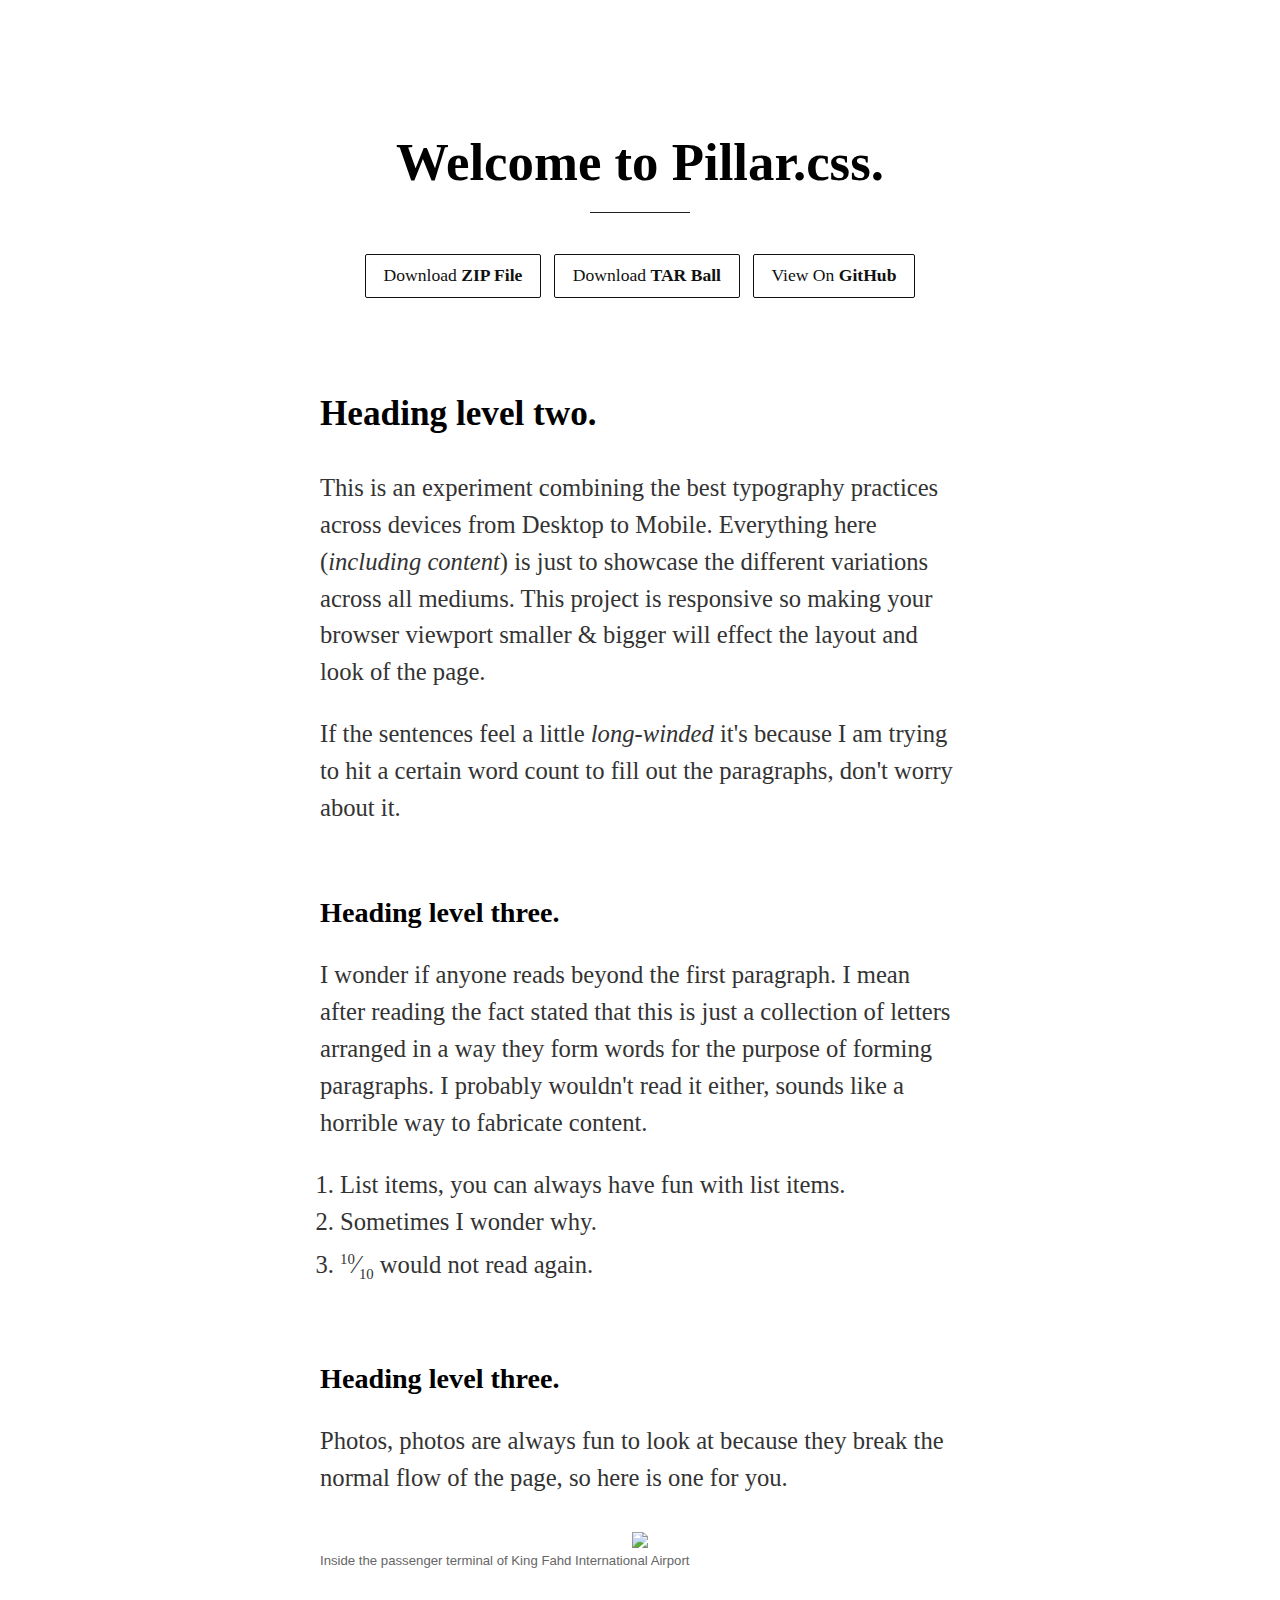
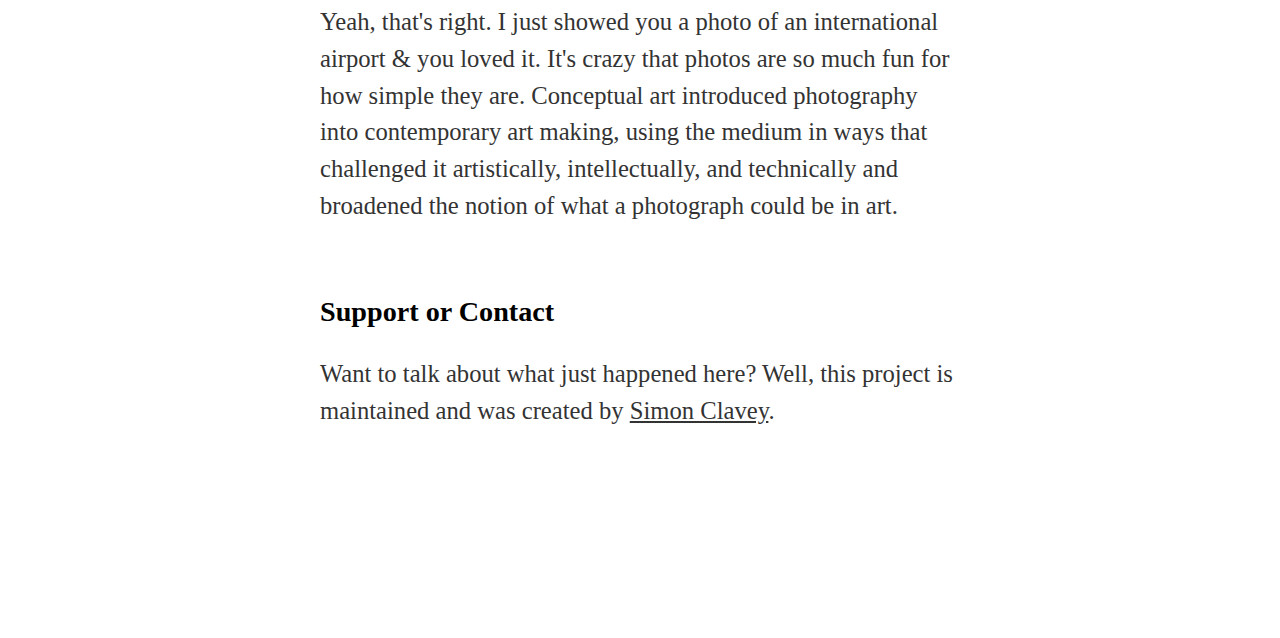
==== pillar.html @ 609325b6 "Changing formatting." ====
<!doctype html>
<html>
  <head>
    <meta charset="utf-8">
    <meta http-equiv="X-UA-Compatible" content="chrome=1">
    <title>Pillar.css by Simon Clavey</title>
    <meta name="viewport" content="width=device-width, initial-scale=1.0, user-scalable=0">

    <link rel="stylesheet" href="pillar.css">
    <!--[if lt IE 9]>
    <script src="//html5shiv.googlecode.com/svn/trunk/html5.js"></script>
    <![endif]-->

    <style type="text/css">
      .btns {
        text-align: center; }

      .button {
        display: inline-block;
        text-align: center;
        font-size: 1em;
        margin: .5em .25em;
        padding: .6em 1em;
        color: #111;
        border: 1px solid #111;
        border-radius: 2px;
        text-decoration: none; }

        .button:hover {
          text-decoration: none;
          border: 1px solid #FE7F48;
          color: #FE7F48; }
    </style>

  </head>
  <body>

    <div class="wrap">

      <aside>
        <h1>Welcome to Pillar.css.</h1>
        <div class="btns">
          <a class="button" href="https://github.com/simoncla/pillar.css/zipball/master">Download <strong>ZIP File</strong></a>
          <a class="button" href="https://github.com/simoncla/pillar.css/tarball/master">Download <strong>TAR Ball</strong></a>
          <a class="button" href="https://github.com/simoncla/pillar.css">View On <strong>GitHub</strong></a>
        </div>
      </aside>

      <section>
        <h2>Heading level two.</h2>

        <p>This is an experiment combining the best typography practices across devices from Desktop to Mobile. Everything here (<em>including content</em>) is just to showcase the different variations across all mediums. This project is responsive so making your browser viewport smaller &amp; bigger will effect the layout and look of the page. </p>

        <p>If the sentences feel a little <em>long-winded</em> it's because I am trying to hit a certain word count to fill out the paragraphs, don't worry about it.</p>

        <h3>Heading level three.</h3>

        <p>I wonder if anyone reads beyond the first paragraph. I mean after reading the fact stated that this is just a collection of letters arranged in a way they form words for the purpose of forming paragraphs. I probably wouldn't read it either, sounds like a horrible way to fabricate content. </p>
        <ol>
          <li>List items, you can always have fun with list items.</li>
          <li>Sometimes I wonder why.</li>
          <li><sup>10</sup>&frasl;<sub>10</sub> would not read again.</li>
        </ol>

        <h3>Heading level three.</h3>

        <p>Photos, photos are always fun to look at because they break the normal flow of the page, so here is one for you.</p>

        <figure>
          <img src="http://upload.wikimedia.org/wikipedia/commons/2/27/Dammam_Airport.jpg">
          <figcaption>Inside the passenger terminal of King Fahd International Airport</figcaption>
        </figure>

        <p>Yeah, that's right. I just showed you a photo of an international airport &amp; you loved it. It's crazy that photos are so much fun for how simple they are. Conceptual art introduced photography into contemporary art making, using the medium in ways that challenged it artistically, intellectually, and technically and broadened the notion of what a photograph could be in art. </p>

        <h3><a id="support-or-contact" class="anchor" href="#support-or-contact" aria-hidden="true"><span class="octicon octicon-link"></span></a>Support or Contact</h3>

        <p>Want to talk about what just happened here? Well, this project is maintained and was created by <a href="http://simonclavey.co.uk/about">Simon Clavey</a>.</p>
      </section>
    </div>

  </body>
</html>
---- pillar.css ----
html, body, div, article, aside, details, figcaption, figure, footer, header, hgroup, main, nav, section, summary {
	-webkit-box-sizing: border-box;
	-moz-box-sizing: border-box;
	box-sizing: border-box; }

body {
	padding-bottom: 10em;
	font-size: 1em; }

.wrap {
	width: 100%;
	margin: 0 auto;
	padding: 0 2.5%; }


h1, h2, h3 {
	font-family: serif;
	margin: 2.5em auto 1em;
	font-weight: 700;
	position: relative; }

	h1:after {
		content: '';
		width: 100px;
		height: 1px;
		position: absolute;
		bottom: -.4em;
		left: 0;
		right: 0;
		margin: 0 auto;
		background: #222; }

	h1 { font-size: 300%; text-align: center; }
	h2 { font-size: 200%; }
	h3 { font-size: 160%; }

p, a, b, u, i, li {
	font-family: serif;
	margin: 0 auto 1em;
	color: #333; }

sup, sub {
	font-size: .6em; }

ul, ol {
	margin: 0 auto 1.5em; }

	li > ul li, li > ul, li > ol li, li > ol, li {
		margin-bottom: 0;
		font-size: 0.9em;
		font-size: inherit; }

blockquote {
	margin: 0 auto 1.5em;
	border-left: 4px solid #666;
	padding: 0 20px; }

	blockquote p {
		font-family: sans-serif;
		color: #333; }

figure {
	margin: 2em auto 2em;
	text-align: center;
	max-width: 100%; }

	figure.full {
		max-width: 100%; }

	figure img {
		max-width: 100%; }

figcaption {
	max-width: 100%;
	margin: 0em auto 0;
	text-align: left;
	font-family: sans-serif;
	font-size: 0.75em;
	color: #666; }

@media only screen and (min-width: 100px) {
	body { font-size: 0.8em; }

	p, li {
		font-size: 120%;
		line-height: 1.4em;	}

	p, ul, ol, blockquote, h1, h2, h3, figcaption { max-width: 480px; }
}

@media only screen and (min-width: 479px) {
	body { font-size: 0.9em; }
}

@media only screen and (min-width: 767px) {
	body { font-size: 1em; }

	p, li {
		font-size: 120%;
		line-height: 1.5em;	}

	p, ul, ol, blockquote, h1, h2, h3, figcaption { max-width: 520px; }

}

@media only screen and (min-width: 1080px) {
	body { font-size: 1.1em; }

	p, li {
		font-size: 140%;	}

	p, ul, ol, blockquote, h1, h2, h3, figcaption { max-width: 640px; }
}
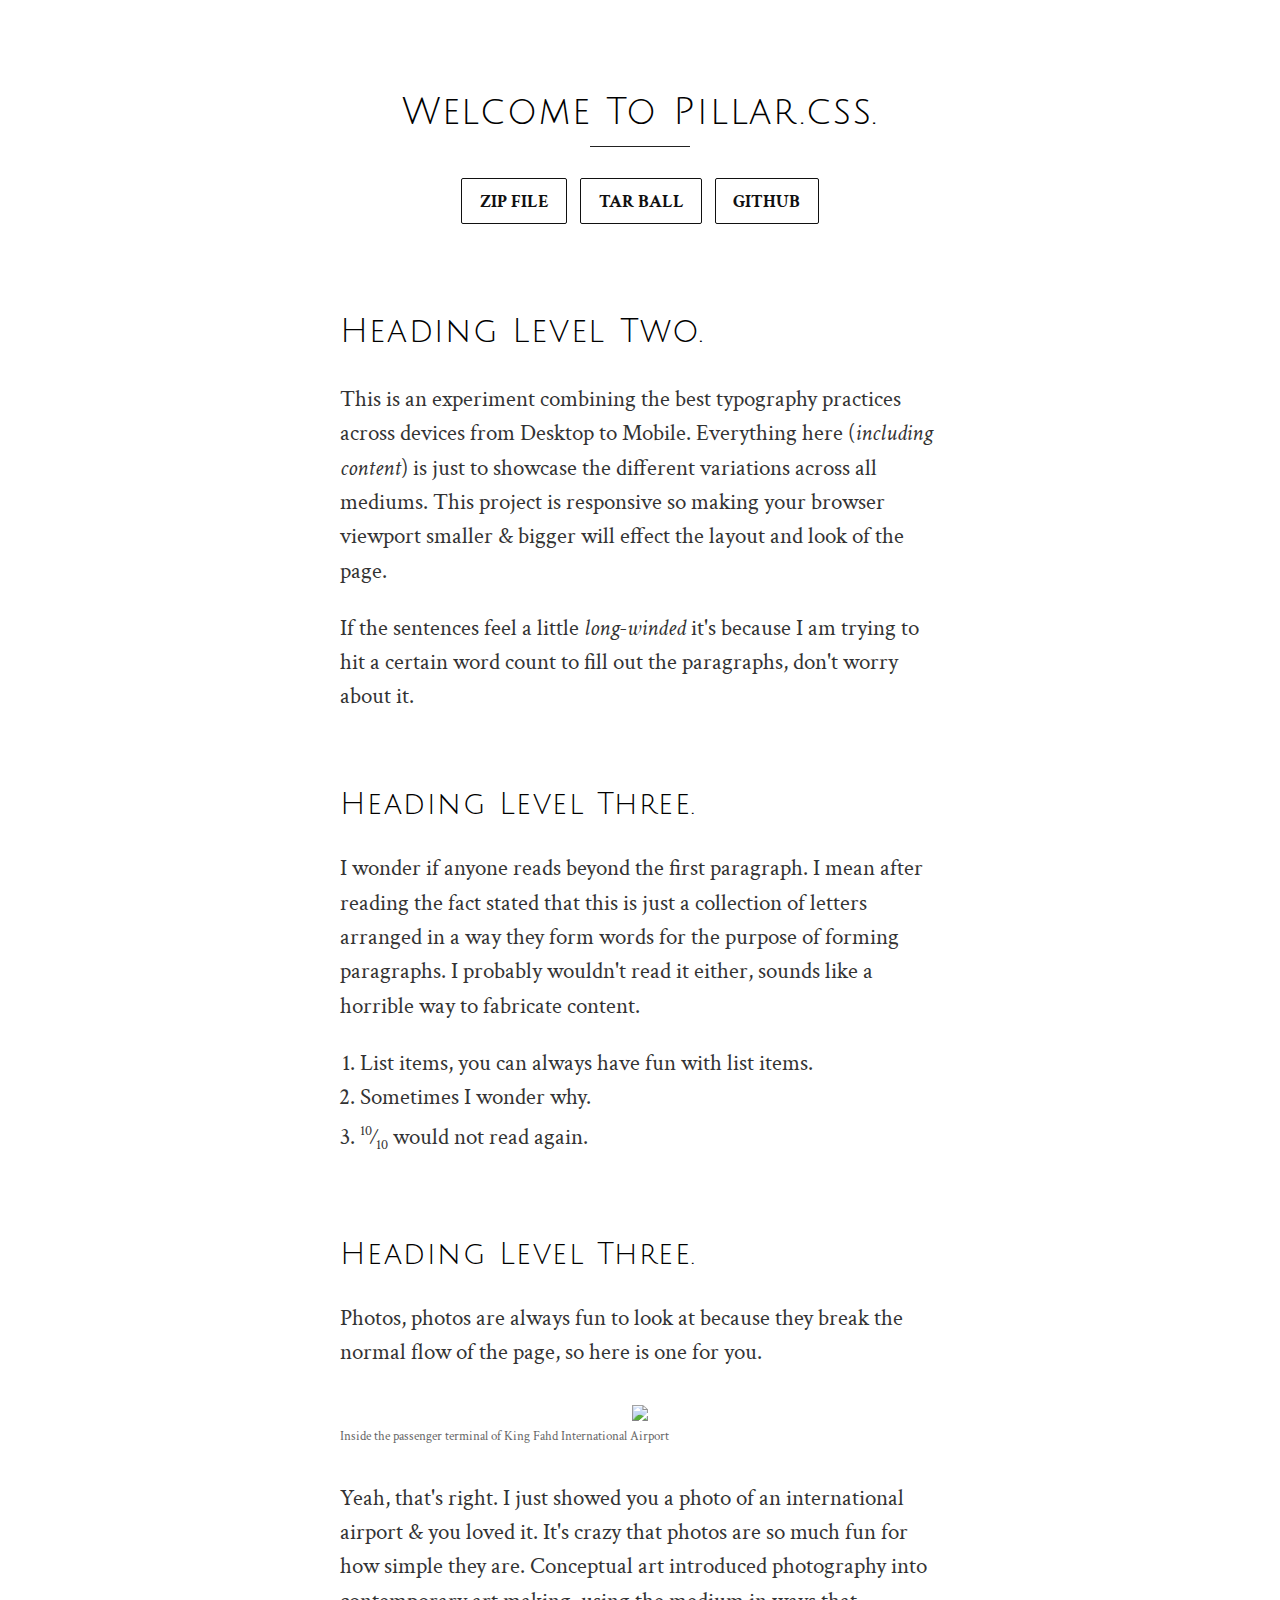
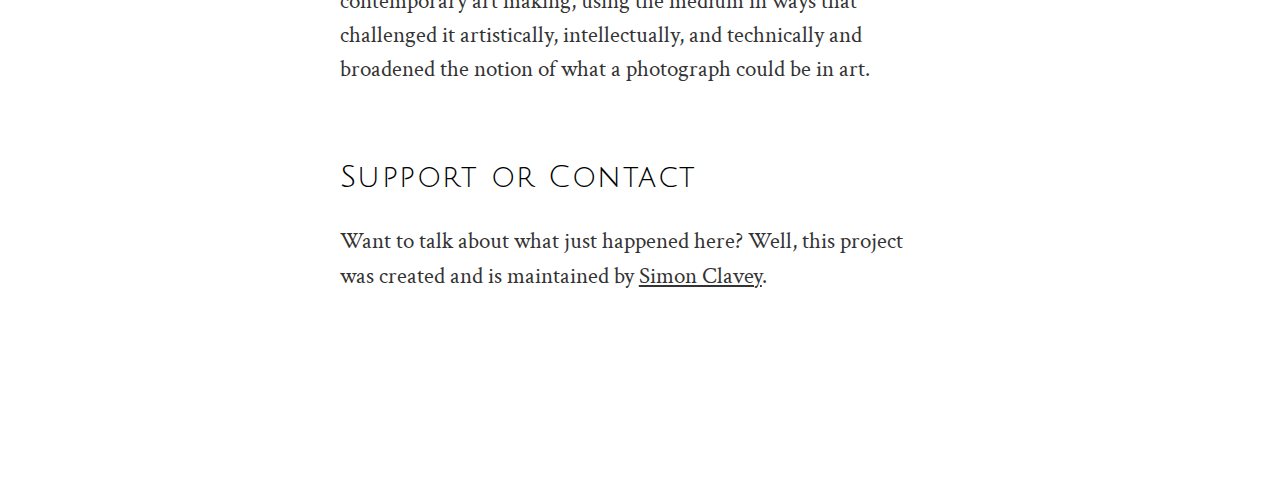
==== commit 2d18076e: "Format Changing" ====
--- a/pillar.html
+++ b/pillar.html
@@ -6,12 +6,20 @@
     <title>Pillar.css by Simon Clavey</title>
     <meta name="viewport" content="width=device-width, initial-scale=1.0, user-scalable=0">
 
+    <link href='http://fonts.googleapis.com/css?family=Crimson+Text:400,400italic,600,600italic|Julius+Sans+One' rel='stylesheet' type='text/css'>
     <link rel="stylesheet" href="pillar.css">
     <!--[if lt IE 9]>
     <script src="//html5shiv.googlecode.com/svn/trunk/html5.js"></script>
     <![endif]-->
 
     <style type="text/css">
+      body {
+        font-family: 'Crimson Text', serif; }
+
+      h1, h2, h3, h4 {
+        font-family: 'Julius Sans One', sans-serif;
+        letter-spacing: 0.05em; }
+
       .btns {
         text-align: center; }
 
@@ -24,7 +32,8 @@
         color: #111;
         border: 1px solid #111;
         border-radius: 2px;
-        text-decoration: none; }
+        text-decoration: none;
+        text-transform: uppercase; }
 
         .button:hover {
           text-decoration: none;
@@ -38,22 +47,22 @@
     <div class="wrap">
 
       <aside>
-        <h1>Welcome to Pillar.css.</h1>
+        <h1>Welcome To Pillar.css.</h1>
         <div class="btns">
-          <a class="button" href="https://github.com/simoncla/pillar.css/zipball/master">Download <strong>ZIP File</strong></a>
-          <a class="button" href="https://github.com/simoncla/pillar.css/tarball/master">Download <strong>TAR Ball</strong></a>
-          <a class="button" href="https://github.com/simoncla/pillar.css">View On <strong>GitHub</strong></a>
+          <a class="button" href="https://github.com/simoncla/pillar.css/zipball/master" target="_blank"><strong>ZIP File</strong></a>
+          <a class="button" href="https://github.com/simoncla/pillar.css/tarball/master" target="_blank"><strong>TAR Ball</strong></a>
+          <a class="button" href="https://github.com/simoncla/pillar.css" target="_blank"><strong>GitHub</strong></a>
         </div>
       </aside>
 
       <section>
-        <h2>Heading level two.</h2>
+        <h2>Heading Level Two.</h2>
 
         <p>This is an experiment combining the best typography practices across devices from Desktop to Mobile. Everything here (<em>including content</em>) is just to showcase the different variations across all mediums. This project is responsive so making your browser viewport smaller &amp; bigger will effect the layout and look of the page. </p>
 
         <p>If the sentences feel a little <em>long-winded</em> it's because I am trying to hit a certain word count to fill out the paragraphs, don't worry about it.</p>
 
-        <h3>Heading level three.</h3>
+        <h3>Heading Level Three.</h3>
 
         <p>I wonder if anyone reads beyond the first paragraph. I mean after reading the fact stated that this is just a collection of letters arranged in a way they form words for the purpose of forming paragraphs. I probably wouldn't read it either, sounds like a horrible way to fabricate content. </p>
         <ol>
@@ -62,7 +71,7 @@
           <li><sup>10</sup>&frasl;<sub>10</sub> would not read again.</li>
         </ol>
 
-        <h3>Heading level three.</h3>
+        <h3>Heading Level Three.</h3>
 
         <p>Photos, photos are always fun to look at because they break the normal flow of the page, so here is one for you.</p>
 
@@ -75,7 +84,7 @@
 
         <h3><a id="support-or-contact" class="anchor" href="#support-or-contact" aria-hidden="true"><span class="octicon octicon-link"></span></a>Support or Contact</h3>
 
-        <p>Want to talk about what just happened here? Well, this project is maintained and was created by <a href="http://simonclavey.co.uk/about">Simon Clavey</a>.</p>
+        <p>Want to talk about what just happened here? Well, this project was created and is maintained by <a href="http://simonclavey.co.uk/about">Simon Clavey</a>.</p>
       </section>
     </div>
 
--- a/pillar.css
+++ b/pillar.css
@@ -16,8 +16,11 @@
 h1, h2, h3 {
 	font-family: serif;
 	margin: 2.5em auto 1em;
-	font-weight: 700;
+	font-weight: 400;
 	position: relative; }
+
+	h1 {
+		text-align: center; }
 
 	h1:after {
 		content: '';
@@ -30,12 +33,7 @@
 		margin: 0 auto;
 		background: #222; }
 
-	h1 { font-size: 300%; text-align: center; }
-	h2 { font-size: 200%; }
-	h3 { font-size: 160%; }
-
 p, a, b, u, i, li {
-	font-family: serif;
 	margin: 0 auto 1em;
 	color: #333; }
 
@@ -74,7 +72,6 @@
 	max-width: 100%;
 	margin: 0em auto 0;
 	text-align: left;
-	font-family: sans-serif;
 	font-size: 0.75em;
 	color: #666; }
 
@@ -85,7 +82,7 @@
 		font-size: 120%;
 		line-height: 1.4em;	}
 
-	p, ul, ol, blockquote, h1, h2, h3, figcaption { max-width: 480px; }
+	p, ul, ol, blockquote, h1, h2, h3, figcaption { max-width: 90%; }
 }
 
 @media only screen and (min-width: 479px) {
@@ -99,15 +96,17 @@
 		font-size: 120%;
 		line-height: 1.5em;	}
 
-	p, ul, ol, blockquote, h1, h2, h3, figcaption { max-width: 520px; }
+	p, ul, ol, blockquote, h1, h2, h3, figcaption { max-width: 75%; }
 
 }
 
 @media only screen and (min-width: 1080px) {
 	body { font-size: 1.1em; }
+	p, ul, ol, blockquote, h1, h2, h3, figcaption { max-width: 50%; }
 
-	p, li {
-		font-size: 140%;	}
+	p, li, i { font-size: 130%;	}
 
-	p, ul, ol, blockquote, h1, h2, h3, figcaption { max-width: 640px; }
+	h1 { font-size: 210%; }
+	h2 { font-size: 185%; }
+	h3 { font-size: 170%; }
 }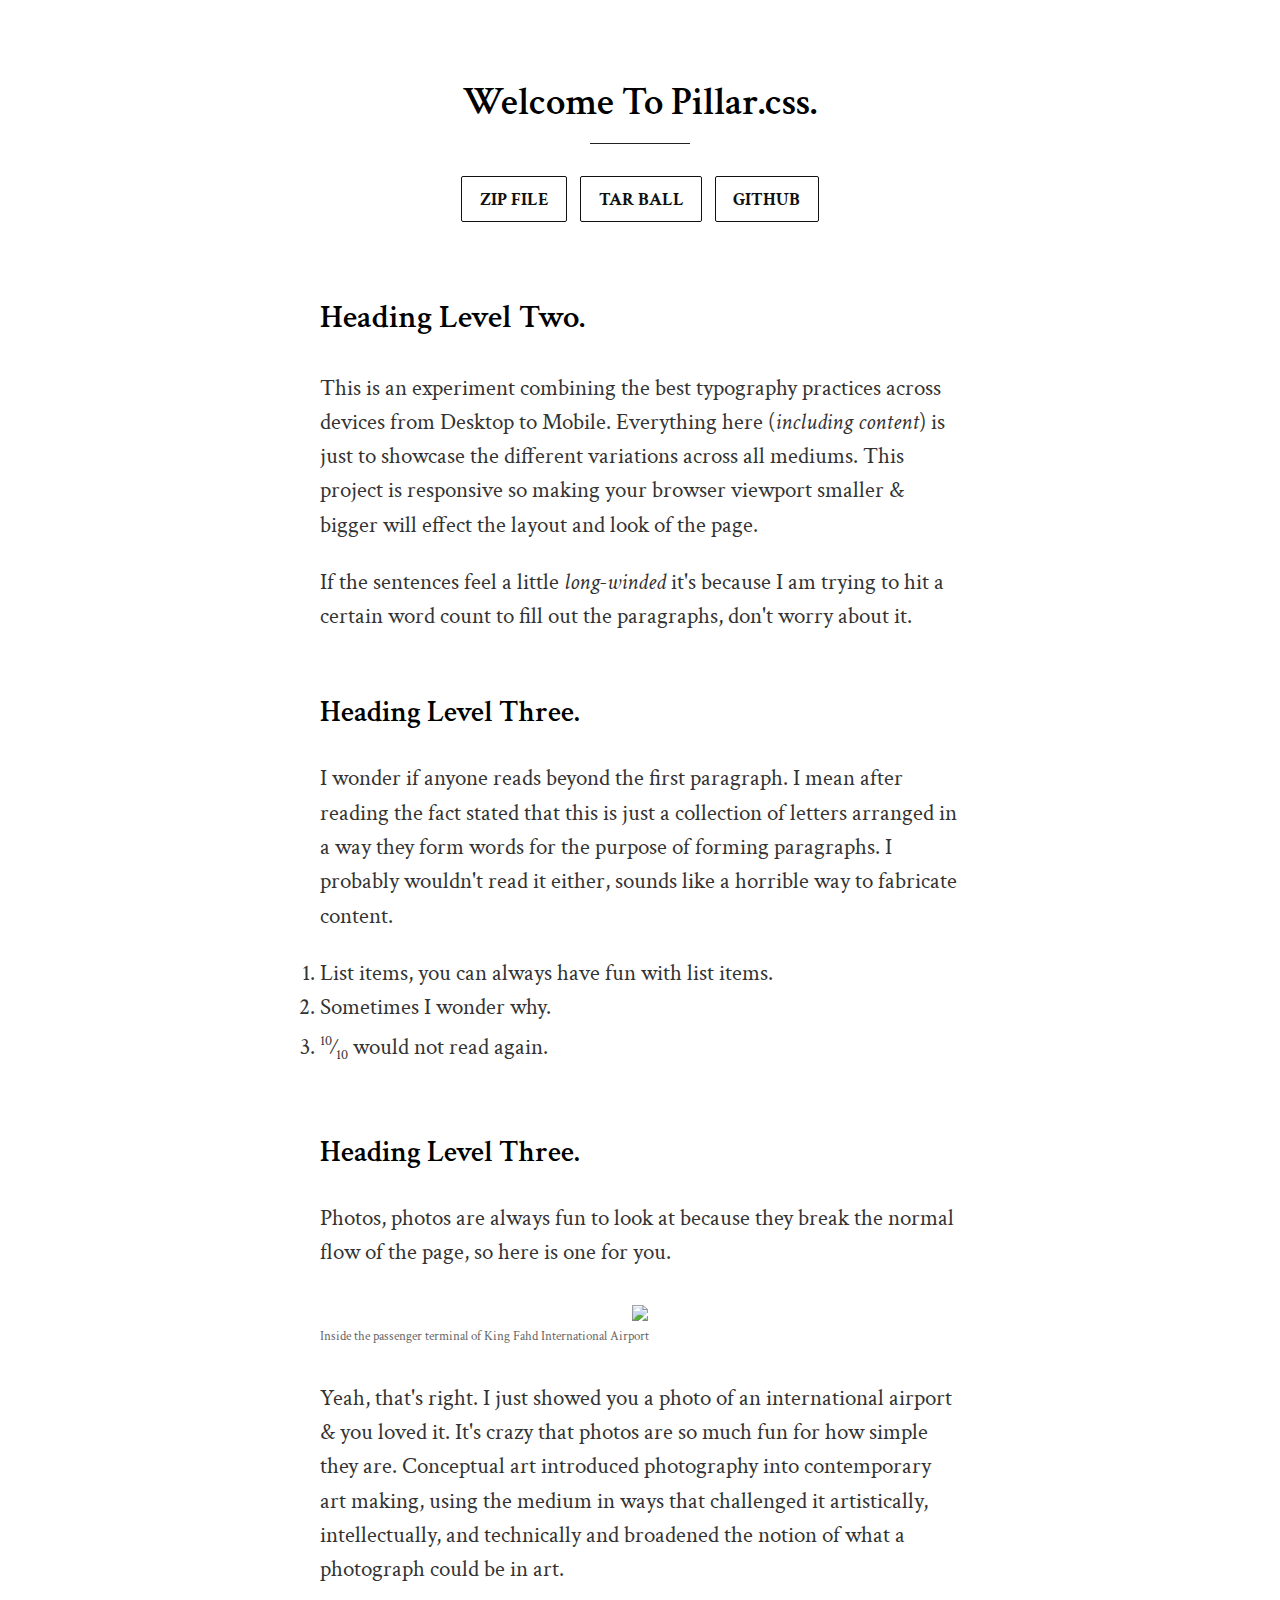
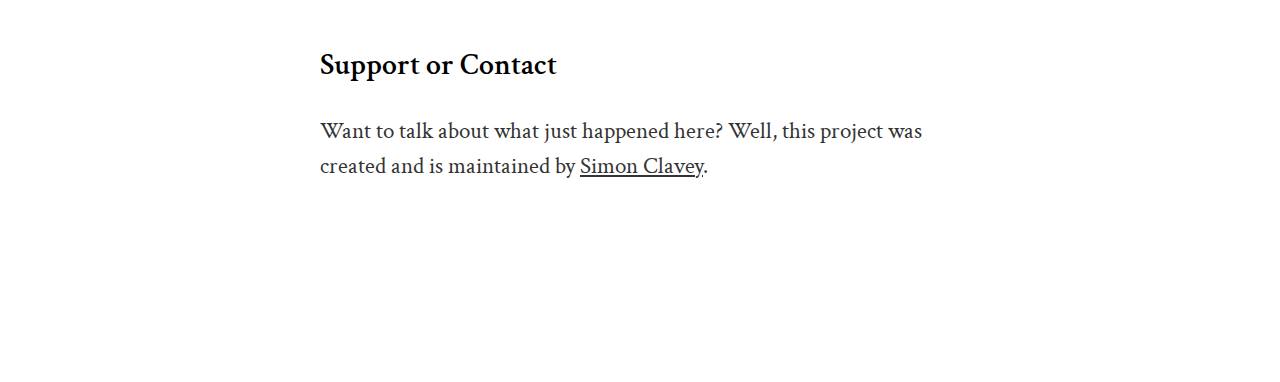
==== commit 20361d38: "Changes yo." ====
--- a/pillar.html
+++ b/pillar.html
@@ -7,7 +7,7 @@
     <meta name="viewport" content="width=device-width, initial-scale=1.0, user-scalable=0">
 
     <link href='http://fonts.googleapis.com/css?family=Crimson+Text:400,400italic,600,600italic|Julius+Sans+One' rel='stylesheet' type='text/css'>
-    <link rel="stylesheet" href="pillar.css">
+    <link rel="stylesheet" href="pillar.min.css">
     <!--[if lt IE 9]>
     <script src="//html5shiv.googlecode.com/svn/trunk/html5.js"></script>
     <![endif]-->
@@ -17,8 +17,7 @@
         font-family: 'Crimson Text', serif; }
 
       h1, h2, h3, h4 {
-        font-family: 'Julius Sans One', sans-serif;
-        letter-spacing: 0.05em; }
+        font-family: 'Crimson Text', serif; }
 
       .btns {
         text-align: center; }
--- a/pillar.min.css
+++ b/pillar.min.css
@@ -0,0 +1 @@
+html{min-height:100%;box-sizing:border-box}*{box-sizing:inherit;margin:0;padding:0}body{padding-bottom:10em;font-size:1em}.wrap{width:100%;margin:0 auto;padding:0 2.5%}h1,h2,h3,h4{font-family:serif;margin:2em auto 1em;font-weight:600;position:relative}h1{text-align:center}h1:after{content:'';width:100px;height:1px;position:absolute;bottom:-.4em;left:0;right:0;margin:0 auto;background:#222}p,a,b,u,i,li{margin:0 auto 1em;color:#333}sup,sub{font-size:.6em}ul,ol{margin:0 auto 1.5em}li>ul li,li>ul,li>ol li,li>ol,li{margin-bottom:0;font-size:.9em;font-size:inherit}blockquote{margin:0 auto 1.5em;border-left:4px solid #666;padding:0 20px}blockquote p{font-family:sans-serif;color:#333}figure{margin:2em auto;text-align:center;max-width:100%}figure.full{max-width:100%}figure img{max-width:100%}figcaption{max-width:100%;margin:0 auto;text-align:left;font-size:.75em;color:#666}@media only screen and (min-width:100px){body{font-size:.8em}p,li{font-size:120%;line-height:1.4em}p,ul,ol,blockquote,h1,h2,h3,figcaption{max-width:90%}.wrap{padding:0}}@media only screen and (min-width:479px){body{font-size:.9em}}@media only screen and (min-width:767px){body{font-size:1em}p,li{font-size:120%;line-height:1.5em}p,ul,ol,blockquote,h1,h2,h3,figcaption{max-width:75%}}@media only screen and (min-width:1080px){body{font-size:1.1em}p,ul,ol,blockquote,h1,h2,h3,figcaption{max-width:50%}p,li,i{font-size:130%}h1{font-size:220%}h2{font-size:185%}h3{font-size:170%}}